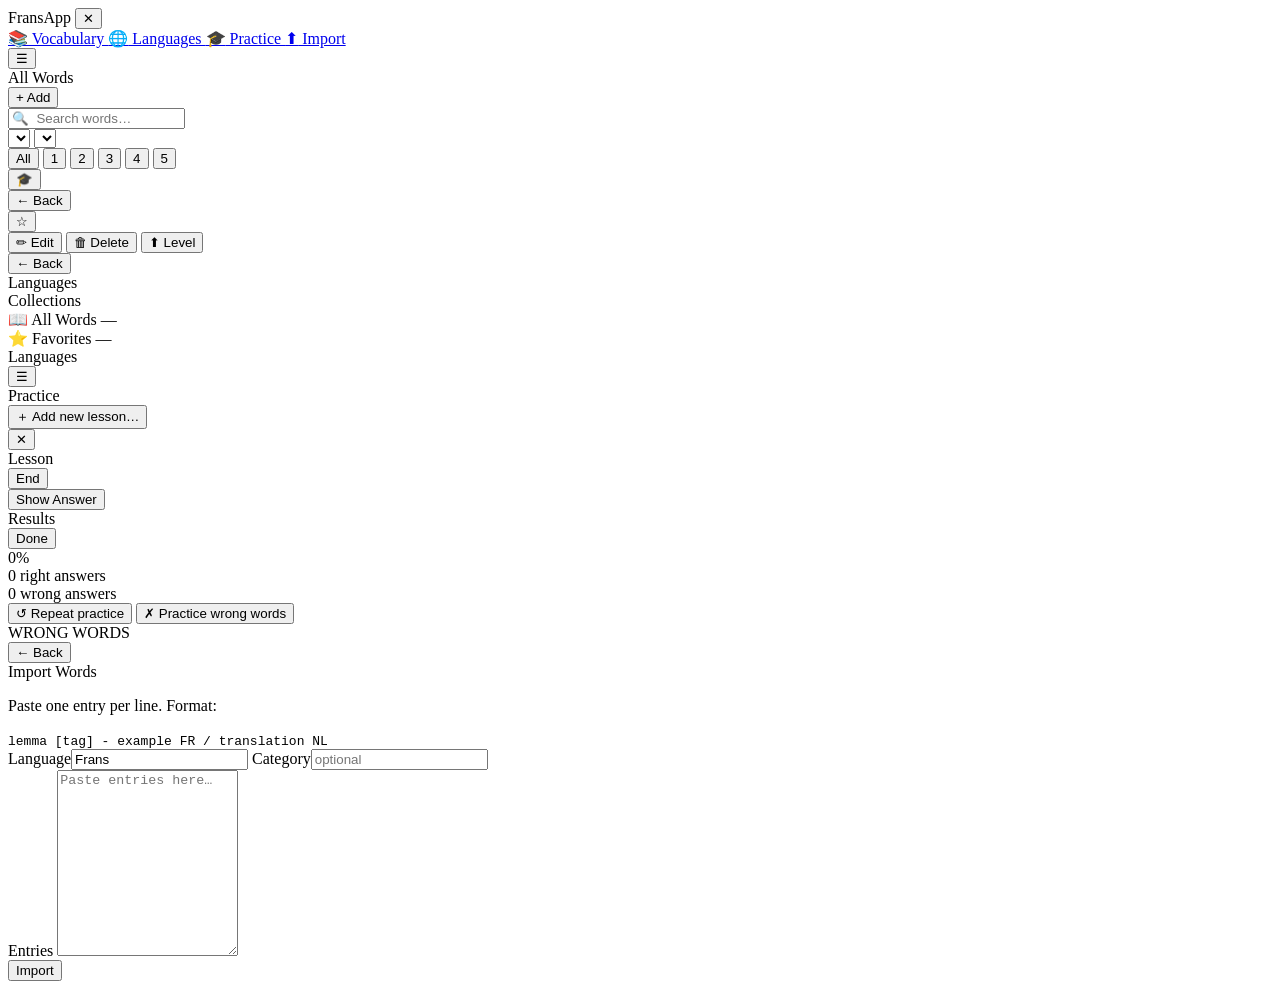
==== app/templates/index.html @ 7a98042d "Initial commit: FR↔NL vocabulary trainer (FransApp) Flask + SQLite SPA with vocabulary management, F" ====
<!DOCTYPE html>
<html lang="en">
<head>
  <meta charset="UTF-8" />
  <meta name="viewport" content="width=device-width, initial-scale=1.0" />
  <title>FransApp</title>
  <link rel="stylesheet" href="/static/css/style.css?v=8" />
</head>
<body>

<!-- ── Sidebar nav ─────────────────────────────────────────────────── -->
<aside class="sidebar" id="sidebar">
  <div class="sidebar-header">
    <span class="app-name">FransApp</span>
    <button class="icon-btn" id="sidebar-close">✕</button>
  </div>
  <nav>
    <a class="nav-item active" data-view="vocabulary" href="#">
      <span class="nav-icon">📚</span> Vocabulary
    </a>
    <a class="nav-item" data-view="languages" href="#">
      <span class="nav-icon">🌐</span> Languages
    </a>
    <a class="nav-item" data-view="practice" href="#">
      <span class="nav-icon">🎓</span> Practice
    </a>
    <a class="nav-item" data-view="import" href="#">
      <span class="nav-icon">⬆</span> Import
    </a>
  </nav>
</aside>
<div class="sidebar-overlay" id="sidebar-overlay"></div>

<!-- ── Main content ────────────────────────────────────────────────── -->
<div class="layout">

  <!-- VOCABULARY VIEW -->
  <section class="view active" id="view-vocabulary">
    <header class="topbar">
      <button class="icon-btn" id="menu-btn">☰</button>
      <div class="topbar-title" id="vocab-title">All Words</div>
      <button class="icon-btn btn-primary-text" id="btn-add-word">+ Add</button>
    </header>
    <div class="search-bar-wrap">
      <input type="search" id="vocab-search" class="search-input" placeholder="🔍  Search words…" />
    </div>
    <div class="filter-bar">
      <select id="vocab-lang-filter" class="filter-select"></select>
      <select id="vocab-cat-filter" class="filter-select"></select>
      <div class="level-pills" id="vocab-level-filter">
        <button class="pill active" data-level="">All</button>
        <button class="pill" data-level="1">1</button>
        <button class="pill" data-level="2">2</button>
        <button class="pill" data-level="3">3</button>
        <button class="pill" data-level="4">4</button>
        <button class="pill" data-level="5">5</button>
      </div>
    </div>
    <div class="word-list" id="word-list"></div>
    <div class="load-more-wrap" id="load-more-wrap" style="display:none">
      <button class="btn-secondary" id="btn-load-more">Load more</button>
    </div>
    <div class="fab-bar">
      <button class="fab" id="btn-practice-fab" title="Practice">🎓</button>
    </div>
  </section>

  <!-- WORD VIEW -->
  <section class="view" id="view-word">
    <header class="topbar">
      <button class="icon-btn" id="btn-word-back">← Back</button>
      <div class="topbar-title" id="word-nav-title"></div>
      <button class="icon-btn" id="btn-word-fav" title="Favorite">☆</button>
    </header>
    <div class="word-card-wrap">
      <div class="word-card" id="word-card">
        <div class="word-lemma" id="word-lemma"></div>
        <div id="word-senses"></div>
      </div>
    </div>
    <div class="word-meta" id="word-meta"></div>
    <div class="word-actions">
      <button class="action-btn" id="btn-word-edit">✏ Edit</button>
      <button class="action-btn danger" id="btn-word-delete">🗑 Delete</button>
      <button class="action-btn" id="btn-word-level">⬆ Level</button>
    </div>
  </section>

  <!-- WORD EDIT MODAL -->
  <div class="modal-backdrop" id="modal-word-edit" style="display:none">
    <div class="modal">
      <div class="modal-header">
        <h2 id="modal-word-title">Edit Word</h2>
        <button class="icon-btn" id="btn-modal-word-close">✕</button>
      </div>
      <form id="form-word-edit" class="form-grid">

        <div class="form-section-label">WORD</div>
        <div class="form-row">
          <label>Lemma<input name="lemma" required placeholder="e.g. chavirer" /></label>
          <label>Type
            <select name="word_type">
              <option value="">—</option>
              <option value="noun">noun</option>
              <option value="verb">verb</option>
              <option value="adjective">adjective</option>
              <option value="adverb">adverb</option>
              <option value="expression">expression</option>
            </select>
          </label>
          <label>Gender
            <select name="gender">
              <option value="">—</option>
              <option value="m">m</option>
              <option value="f">f</option>
              <option value="m/f">m/f</option>
            </select>
          </label>
          <label>Register<input name="register" placeholder="fam, soutenu…" /></label>
        </div>
        <div class="form-row">
          <label>Language<input name="language" value="Frans" /></label>
          <label>Category<input name="category" /></label>
          <label>Level
            <select name="level">
              <option value="1">1</option>
              <option value="2">2</option>
              <option value="3">3</option>
              <option value="4">4</option>
              <option value="5">5</option>
            </select>
          </label>
        </div>

        <div class="form-section-label">SENSES</div>
        <div id="edit-senses"></div>
        <button type="button" class="btn-add-sense" id="btn-add-sense">＋ Add sense</button>

        <div class="form-actions">
          <button type="button" class="btn-secondary" id="btn-modal-word-cancel">Cancel</button>
          <button type="submit" class="btn-primary">Save</button>
        </div>
      </form>
    </div>
  </div>

  <!-- LANGUAGES VIEW -->
  <section class="view" id="view-languages">
    <header class="topbar">
      <button class="icon-btn" id="btn-lang-back">← Back</button>
      <div class="topbar-title">Languages</div>
      <span></span>
    </header>
    <div class="lang-list-wrap">
      <div class="lang-section-header">Collections</div>
      <div class="lang-list" id="collections-list">
        <div class="lang-row clickable" data-filter="all">
          <span class="lang-icon">📖</span>
          <span class="lang-name">All Words</span>
          <span class="lang-count" id="count-all">—</span>
        </div>
        <div class="lang-row clickable" data-filter="favorites">
          <span class="lang-icon">⭐</span>
          <span class="lang-name">Favorites</span>
          <span class="lang-count" id="count-favorites">—</span>
        </div>
      </div>
      <div class="lang-section-header">Languages</div>
      <div class="lang-list" id="lang-list"></div>
    </div>
  </section>

  <!-- PRACTICE VIEW -->
  <section class="view" id="view-practice">
    <header class="topbar">
      <button class="icon-btn" id="menu-btn-practice">☰</button>
      <div class="topbar-title">Practice</div>
      <span></span>
    </header>
    <div class="practice-body">
      <div class="lesson-list" id="lesson-list"></div>
      <button class="btn-add-lesson" id="btn-new-lesson">＋ Add new lesson…</button>
    </div>
  </section>

  <!-- CREATE/EDIT LESSON MODAL -->
  <div class="modal-backdrop" id="modal-lesson" style="display:none">
    <div class="modal">
      <div class="modal-header">
        <h2 id="modal-lesson-title">New Lesson</h2>
        <button class="icon-btn" id="btn-modal-lesson-close">✕</button>
      </div>
      <form id="form-lesson" class="form-grid">
        <div class="form-section-label">NAME</div>
        <label><input name="name" placeholder="Enter name" required /></label>

        <div class="form-section-label">CONTENT</div>
        <label>Language
          <select name="language" id="lesson-lang-select"></select>
        </label>
        <label>Category
          <select name="category" id="lesson-cat-select"></select>
        </label>
        <div class="form-field-row">
          <span class="field-label">Levels</span>
          <div class="pill-group" id="lesson-levels">
            <button type="button" class="pill active" data-val="1">1</button>
            <button type="button" class="pill active" data-val="2">2</button>
            <button type="button" class="pill active" data-val="3">3</button>
            <button type="button" class="pill active" data-val="4">4</button>
            <button type="button" class="pill active" data-val="5">5</button>
            <button type="button" class="pill active" data-val="A">A</button>
          </div>
        </div>
        <div class="form-field-row">
          <span class="field-label">Amount</span>
          <div class="pill-group" id="lesson-amount">
            <button type="button" class="pill" data-val="10">10</button>
            <button type="button" class="pill" data-val="15">15</button>
            <button type="button" class="pill active" data-val="20">20</button>
            <button type="button" class="pill" data-val="30">30</button>
            <button type="button" class="pill" data-val="50">50</button>
            <button type="button" class="pill" data-val="0">All</button>
          </div>
        </div>

        <div class="form-section-label">OPTIONS</div>
        <div class="form-field-row">
          <span class="field-label">Ask for</span>
          <div class="pill-group" id="lesson-direction">
            <button type="button" class="pill active" data-val="vocabulary">Vocabulary</button>
            <button type="button" class="pill" data-val="translation">Translation</button>
            <button type="button" class="pill" data-val="mixed">Mixed</button>
          </div>
        </div>
        <label class="toggle-row">
          <span>Ask until all answers are correct</span>
          <input type="checkbox" name="repeat_all" class="toggle" />
        </label>

        <div class="form-actions">
          <button type="button" class="btn-secondary" id="btn-modal-lesson-cancel">Cancel</button>
          <button type="submit" class="btn-primary">Save</button>
        </div>
      </form>
    </div>
  </div>

  <!-- LESSON SESSION VIEW -->
  <section class="view" id="view-session">
    <header class="topbar">
      <button class="icon-btn" id="btn-session-exit">✕</button>
      <div class="topbar-title" id="session-title">Lesson</div>
      <button class="icon-btn btn-danger-text" id="btn-session-end">End</button>
    </header>
    <div class="session-body">
      <div class="session-card" id="session-card">
        <div class="session-card-inner" id="session-card-inner">
          <div class="card-num" id="session-num"></div>
          <div class="question-text" id="session-question"></div>
          <div class="answer-area" id="session-answer-area" style="display:none">
            <hr class="word-divider" />
            <div class="answer-text" id="session-answer"></div>
          </div>
          <button class="btn-show-answer" id="btn-show-answer">Show Answer</button>
        </div>
      </div>
      <div class="swipe-hint" id="swipe-hint" style="display:none">
        <span class="hint-wrong">← Wrong</span>
        <span class="hint-right">Right →</span>
      </div>
      <div class="swipe-buttons" id="swipe-buttons" style="display:none">
        <button class="btn-wrong" id="btn-wrong">✗ Wrong</button>
        <button class="btn-right" id="btn-right">✓ Right</button>
      </div>
    </div>
  </section>

  <!-- RESULTS VIEW -->
  <section class="view" id="view-results">
    <header class="topbar">
      <span></span>
      <div class="topbar-title">Results</div>
      <button class="icon-btn btn-primary-text" id="btn-results-done">Done</button>
    </header>
    <div class="results-body">
      <div class="results-score">
        <div class="score-pct" id="score-pct">0%</div>
        <div class="score-details">
          <div class="score-right" id="score-right">0 right answers</div>
          <div class="score-wrong" id="score-wrong">0 wrong answers</div>
        </div>
      </div>
      <div class="results-actions">
        <button class="btn-result-action" id="btn-repeat">↺ Repeat practice</button>
        <button class="btn-result-action" id="btn-practice-wrong">✗ Practice wrong words</button>
      </div>
      <div class="wrong-words-section">
        <div class="lang-section-header">WRONG WORDS</div>
        <div class="wrong-words-list" id="wrong-words-list"></div>
      </div>
    </div>
  </section>

  <!-- IMPORT VIEW -->
  <section class="view" id="view-import">
    <header class="topbar">
      <button class="icon-btn" id="btn-import-back">← Back</button>
      <div class="topbar-title">Import Words</div>
      <span></span>
    </header>
    <div class="import-body">
      <div class="import-instructions">
        <p>Paste one entry per line. Format:</p>
        <code>lemma [tag] - example FR / translation NL</code>
      </div>
      <div class="form-grid">
        <div class="form-row">
          <label>Language<input id="import-lang" value="Frans" /></label>
          <label>Category<input id="import-cat" placeholder="optional" /></label>
        </div>
        <label>Entries
          <textarea id="import-text" rows="12" placeholder="Paste entries here…"></textarea>
        </label>
        <div class="form-actions">
          <button class="btn-primary" id="btn-import-submit">Import</button>
        </div>
      </div>
      <div class="import-result" id="import-result" style="display:none"></div>
    </div>
  </section>

</div><!-- /layout -->

<script src="/static/js/app.js?v=8"></script>
</body>
</html>
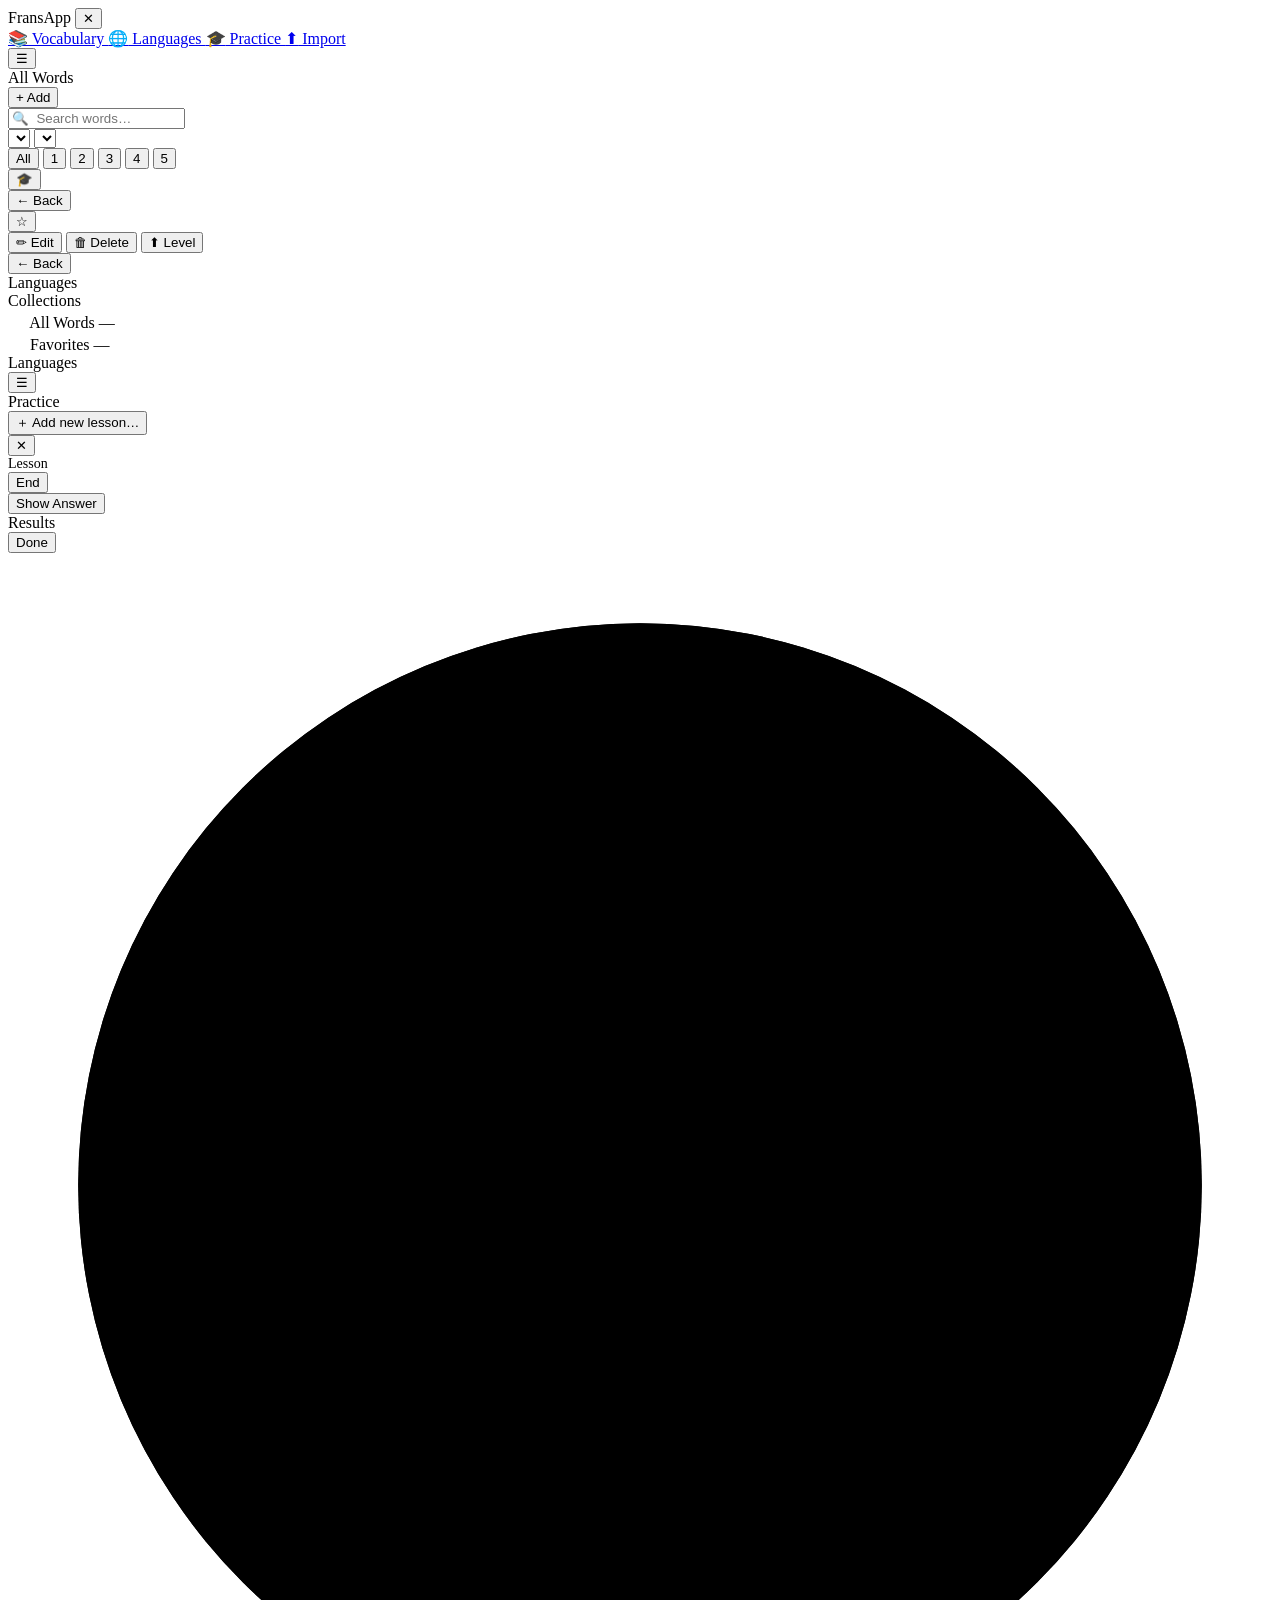
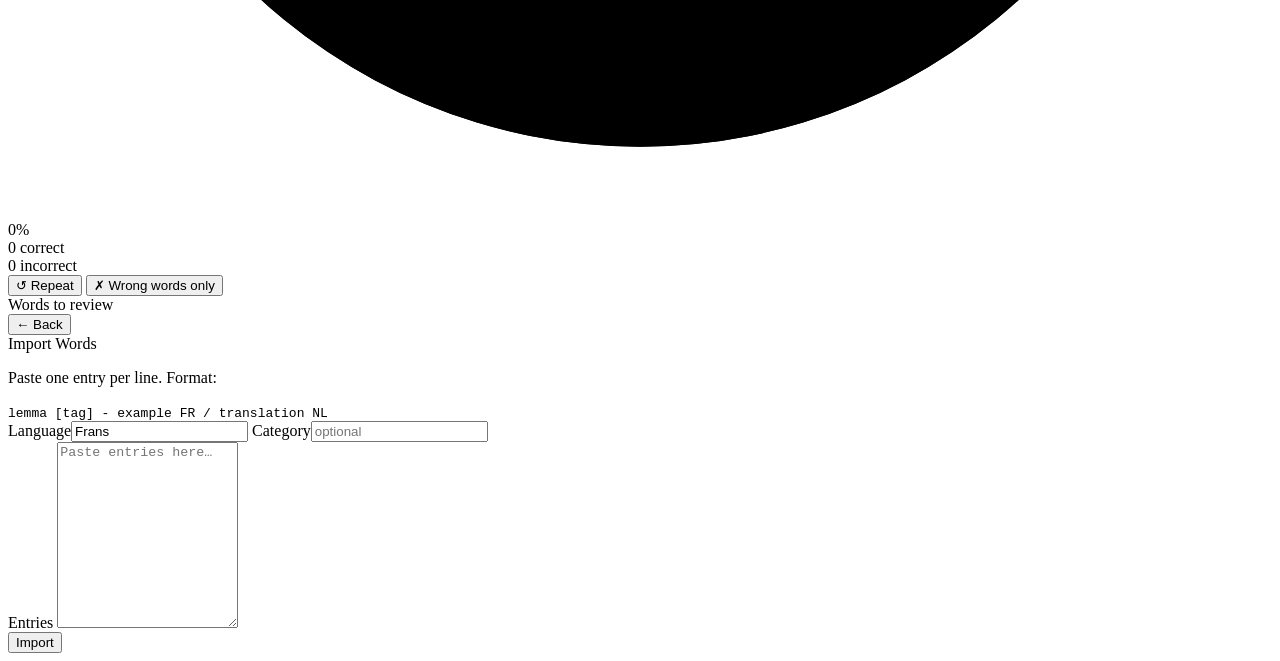
==== commit 0cf6140b: "Fix review issues and align UI with design-review-v2 Bug fixes: - DB connection leaks: wrap all rout" ====
--- a/app/templates/index.html
+++ b/app/templates/index.html
@@ -4,7 +4,7 @@
   <meta charset="UTF-8" />
   <meta name="viewport" content="width=device-width, initial-scale=1.0" />
   <title>FransApp</title>
-  <link rel="stylesheet" href="/static/css/style.css?v=8" />
+  <link rel="stylesheet" href="/static/css/style.css?v=9" />
 </head>
 <body>
 
@@ -45,8 +45,10 @@
       <input type="search" id="vocab-search" class="search-input" placeholder="🔍  Search words…" />
     </div>
     <div class="filter-bar">
-      <select id="vocab-lang-filter" class="filter-select"></select>
-      <select id="vocab-cat-filter" class="filter-select"></select>
+      <div class="filter-selects">
+        <select id="vocab-lang-filter" class="filter-select"></select>
+        <select id="vocab-cat-filter" class="filter-select"></select>
+      </div>
       <div class="level-pills" id="vocab-level-filter">
         <button class="pill active" data-level="">All</button>
         <button class="pill" data-level="1">1</button>
@@ -155,12 +157,12 @@
       <div class="lang-section-header">Collections</div>
       <div class="lang-list" id="collections-list">
         <div class="lang-row clickable" data-filter="all">
-          <span class="lang-icon">📖</span>
+          <span class="lang-icon-svg"><svg width="18" height="18" viewBox="0 0 18 18" fill="none"><rect x="2" y="2" width="14" height="14" rx="2.5" fill="var(--primary-lt)"/><path d="M5 5.5h5M5 8h8M5 10.5h6M5 13h4" stroke="var(--primary)" stroke-width="1.4" stroke-linecap="round"/></svg></span>
           <span class="lang-name">All Words</span>
           <span class="lang-count" id="count-all">—</span>
         </div>
         <div class="lang-row clickable" data-filter="favorites">
-          <span class="lang-icon">⭐</span>
+          <span class="lang-icon-svg"><svg width="18" height="18" viewBox="0 0 18 18" fill="none"><path d="M9 2.5l1.8 3.6 4 .58-2.9 2.83.68 4L9 11.4l-3.58 1.88.68-4L3.2 6.68l4-.58L9 2.5z" fill="var(--accent-lt)" stroke="var(--accent)" stroke-width="1.2" stroke-linejoin="round"/></svg></span>
           <span class="lang-name">Favorites</span>
           <span class="lang-count" id="count-favorites">—</span>
         </div>
@@ -250,28 +252,29 @@
   <section class="view" id="view-session">
     <header class="topbar">
       <button class="icon-btn" id="btn-session-exit">✕</button>
-      <div class="topbar-title" id="session-title">Lesson</div>
+      <div class="topbar-title" id="session-title" style="font-size:14px;color:var(--ink-muted);font-weight:500">Lesson</div>
       <button class="icon-btn btn-danger-text" id="btn-session-end">End</button>
     </header>
     <div class="session-body">
+      <div class="session-progress"><div class="session-progress-fill" id="session-progress-fill"></div></div>
       <div class="session-card" id="session-card">
         <div class="session-card-inner" id="session-card-inner">
           <div class="card-num" id="session-num"></div>
-          <div class="question-text" id="session-question"></div>
-          <div class="answer-area" id="session-answer-area" style="display:none">
-            <hr class="word-divider" />
-            <div class="answer-text" id="session-answer"></div>
-          </div>
+          <div id="session-word-content"></div>
+        </div>
+      </div>
+      <div class="session-bottom">
+        <div class="swipe-hint" id="swipe-hint" style="display:none">
+          <span class="hint-wrong">← Wrong</span>
+          <span class="hint-right">Right →</span>
+        </div>
+        <div class="swipe-buttons" id="swipe-buttons">
           <button class="btn-show-answer" id="btn-show-answer">Show Answer</button>
         </div>
-      </div>
-      <div class="swipe-hint" id="swipe-hint" style="display:none">
-        <span class="hint-wrong">← Wrong</span>
-        <span class="hint-right">Right →</span>
-      </div>
-      <div class="swipe-buttons" id="swipe-buttons" style="display:none">
-        <button class="btn-wrong" id="btn-wrong">✗ Wrong</button>
-        <button class="btn-right" id="btn-right">✓ Right</button>
+        <div class="swipe-buttons" id="answer-buttons" style="display:none">
+          <button class="btn-wrong" id="btn-wrong">✗ Wrong</button>
+          <button class="btn-right" id="btn-right">✓ Right</button>
+        </div>
       </div>
     </div>
   </section>
@@ -285,18 +288,25 @@
     </header>
     <div class="results-body">
       <div class="results-score">
-        <div class="score-pct" id="score-pct">0%</div>
+        <div class="score-ring-container">
+          <svg class="score-ring" viewBox="0 0 72 72">
+            <circle class="track" cx="36" cy="36" r="32" />
+            <circle class="fill" id="score-ring-fill" cx="36" cy="36" r="32" stroke-dasharray="201" stroke-dashoffset="201" />
+          </svg>
+          <div class="score-center" id="score-pct">0%</div>
+        </div>
         <div class="score-details">
-          <div class="score-right" id="score-right">0 right answers</div>
-          <div class="score-wrong" id="score-wrong">0 wrong answers</div>
+          <div class="score-right" id="score-right">0 correct</div>
+          <div class="score-wrong" id="score-wrong">0 incorrect</div>
+          <div class="score-meta" id="score-meta"></div>
         </div>
       </div>
       <div class="results-actions">
-        <button class="btn-result-action" id="btn-repeat">↺ Repeat practice</button>
-        <button class="btn-result-action" id="btn-practice-wrong">✗ Practice wrong words</button>
+        <button class="btn-result-action" id="btn-repeat">↺ Repeat</button>
+        <button class="btn-result-action" id="btn-practice-wrong">✗ Wrong words only</button>
       </div>
       <div class="wrong-words-section">
-        <div class="lang-section-header">WRONG WORDS</div>
+        <div class="lang-section-header">Words to review</div>
         <div class="wrong-words-list" id="wrong-words-list"></div>
       </div>
     </div>
@@ -332,6 +342,6 @@
 
 </div><!-- /layout -->
 
-<script src="/static/js/app.js?v=8"></script>
+<script src="/static/js/app.js?v=9"></script>
 </body>
 </html>
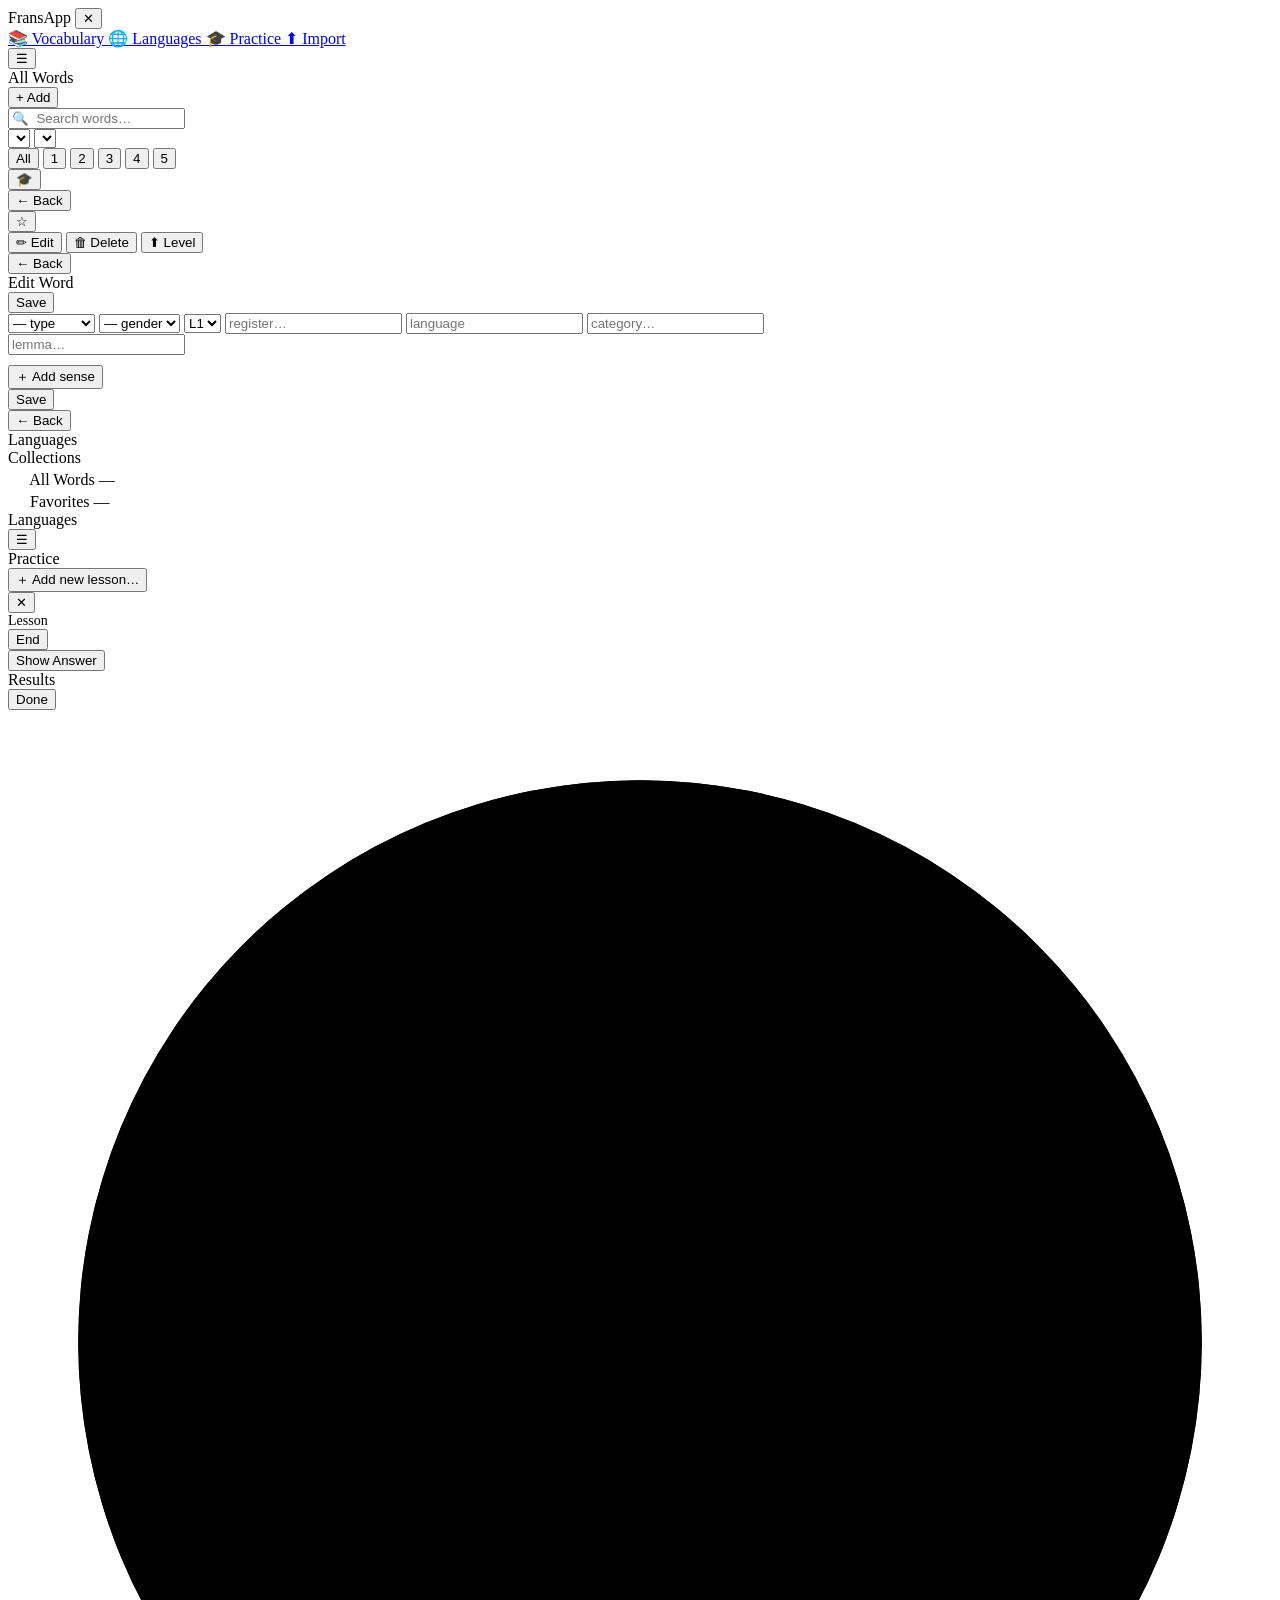
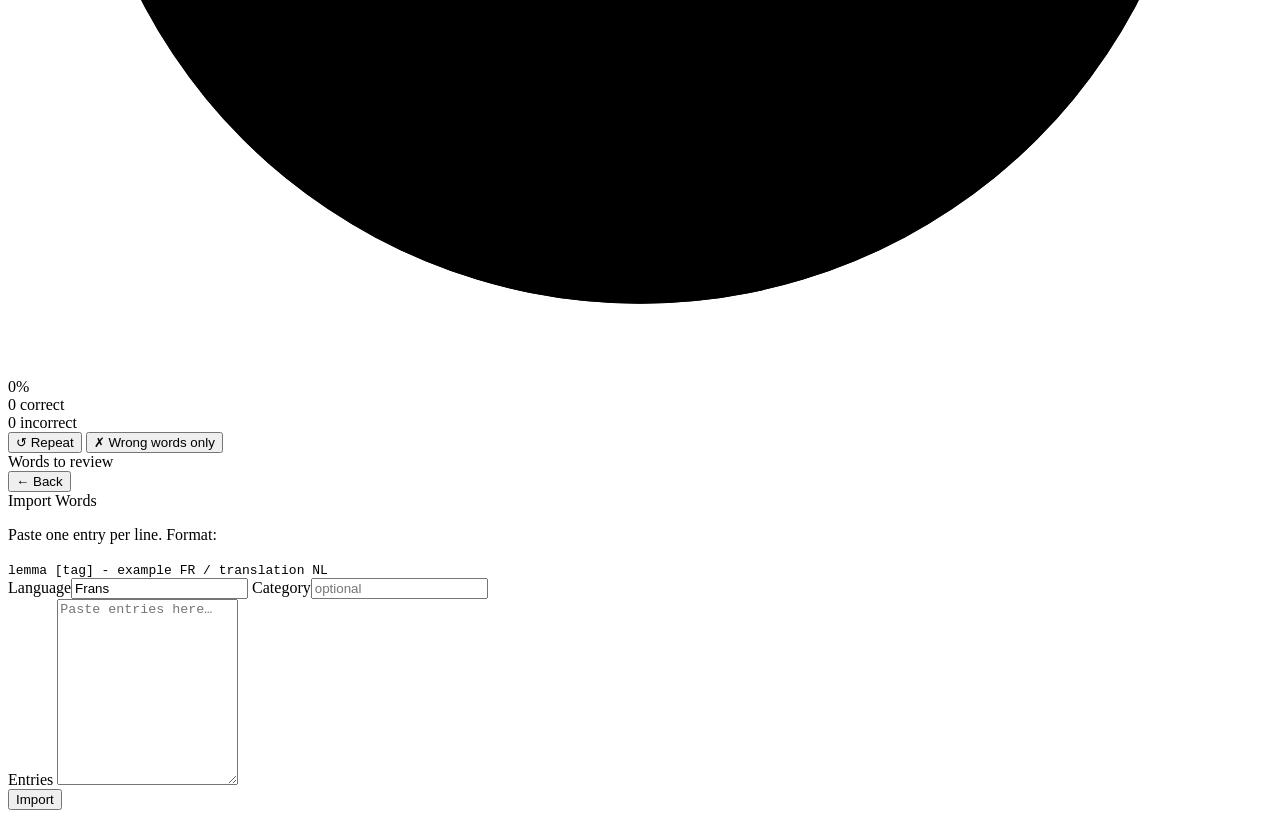
==== commit aff22326: "Align design with v2 spec — CSS fixes and edit word inline view CSS fixes: - detail-sense NL: font-s" ====
--- a/app/templates/index.html
+++ b/app/templates/index.html
@@ -4,7 +4,7 @@
   <meta charset="UTF-8" />
   <meta name="viewport" content="width=device-width, initial-scale=1.0" />
   <title>FransApp</title>
-  <link rel="stylesheet" href="/static/css/style.css?v=9" />
+  <link rel="stylesheet" href="/static/css/style.css?v=12" />
 </head>
 <body>
 
@@ -88,63 +88,55 @@
     </div>
   </section>
 
-  <!-- WORD EDIT MODAL -->
-  <div class="modal-backdrop" id="modal-word-edit" style="display:none">
-    <div class="modal">
-      <div class="modal-header">
-        <h2 id="modal-word-title">Edit Word</h2>
-        <button class="icon-btn" id="btn-modal-word-close">✕</button>
-      </div>
-      <form id="form-word-edit" class="form-grid">
-
-        <div class="form-section-label">WORD</div>
-        <div class="form-row">
-          <label>Lemma<input name="lemma" required placeholder="e.g. chavirer" /></label>
-          <label>Type
-            <select name="word_type">
-              <option value="">—</option>
-              <option value="noun">noun</option>
-              <option value="verb">verb</option>
-              <option value="adjective">adjective</option>
-              <option value="adverb">adverb</option>
-              <option value="expression">expression</option>
-            </select>
-          </label>
-          <label>Gender
-            <select name="gender">
-              <option value="">—</option>
-              <option value="m">m</option>
-              <option value="f">f</option>
-              <option value="m/f">m/f</option>
-            </select>
-          </label>
-          <label>Register<input name="register" placeholder="fam, soutenu…" /></label>
-        </div>
-        <div class="form-row">
-          <label>Language<input name="language" value="Frans" /></label>
-          <label>Category<input name="category" /></label>
-          <label>Level
-            <select name="level">
-              <option value="1">1</option>
-              <option value="2">2</option>
-              <option value="3">3</option>
-              <option value="4">4</option>
-              <option value="5">5</option>
-            </select>
-          </label>
-        </div>
-
-        <div class="form-section-label">SENSES</div>
-        <div id="edit-senses"></div>
-        <button type="button" class="btn-add-sense" id="btn-add-sense">＋ Add sense</button>
-
-        <div class="form-actions">
-          <button type="button" class="btn-secondary" id="btn-modal-word-cancel">Cancel</button>
-          <button type="submit" class="btn-primary">Save</button>
-        </div>
-      </form>
-    </div>
-  </div>
+  <!-- WORD EDIT VIEW -->
+  <section class="view" id="view-word-edit">
+    <header class="topbar">
+      <button class="icon-btn" id="btn-word-edit-back">← Back</button>
+      <div class="topbar-title" id="word-edit-title">Edit Word</div>
+      <button class="icon-btn btn-primary-text" id="btn-word-edit-save">Save</button>
+    </header>
+    <form id="form-word-edit">
+      <div class="edit-meta-bar">
+        <select name="word_type" class="edit-meta-select edit-meta-type">
+          <option value="">— type</option>
+          <option value="noun">noun</option>
+          <option value="verb">verb</option>
+          <option value="adjective">adjective</option>
+          <option value="adverb">adverb</option>
+          <option value="expression">expression</option>
+        </select>
+        <select name="gender" class="edit-meta-select edit-meta-type">
+          <option value="">— gender</option>
+          <option value="m">m</option>
+          <option value="f">f</option>
+          <option value="m/f">m/f</option>
+        </select>
+        <select name="level" class="edit-meta-select edit-meta-level">
+          <option value="1">L1</option>
+          <option value="2">L2</option>
+          <option value="3">L3</option>
+          <option value="4">L4</option>
+          <option value="5">L5</option>
+        </select>
+        <input name="register" class="edit-meta-select edit-meta-reg" placeholder="register…" />
+        <input name="language" class="edit-meta-select edit-meta-lang" placeholder="language" />
+        <input name="category" class="edit-meta-select edit-meta-cat" placeholder="category…" />
+      </div>
+      <div class="word-list">
+        <div class="word-card-row" style="cursor:default">
+          <div class="word-card-header" style="margin-bottom:10px">
+            <input name="lemma" class="edit-lemma-input" required placeholder="lemma…" />
+          </div>
+          <div id="edit-senses"></div>
+          <button type="button" class="btn-add-sense" id="btn-add-sense">＋ Add sense</button>
+        </div>
+      </div>
+      <div class="edit-word-actions">
+        <button type="button" class="action-btn danger" id="btn-word-edit-delete" style="display:none">🗑 Delete word</button>
+        <button type="submit" class="btn-primary" style="margin-left:auto">Save</button>
+      </div>
+    </form>
+  </section>
 
   <!-- LANGUAGES VIEW -->
   <section class="view" id="view-languages">
@@ -342,6 +334,6 @@
 
 </div><!-- /layout -->
 
-<script src="/static/js/app.js?v=9"></script>
+<script src="/static/js/app.js?v=12"></script>
 </body>
 </html>
